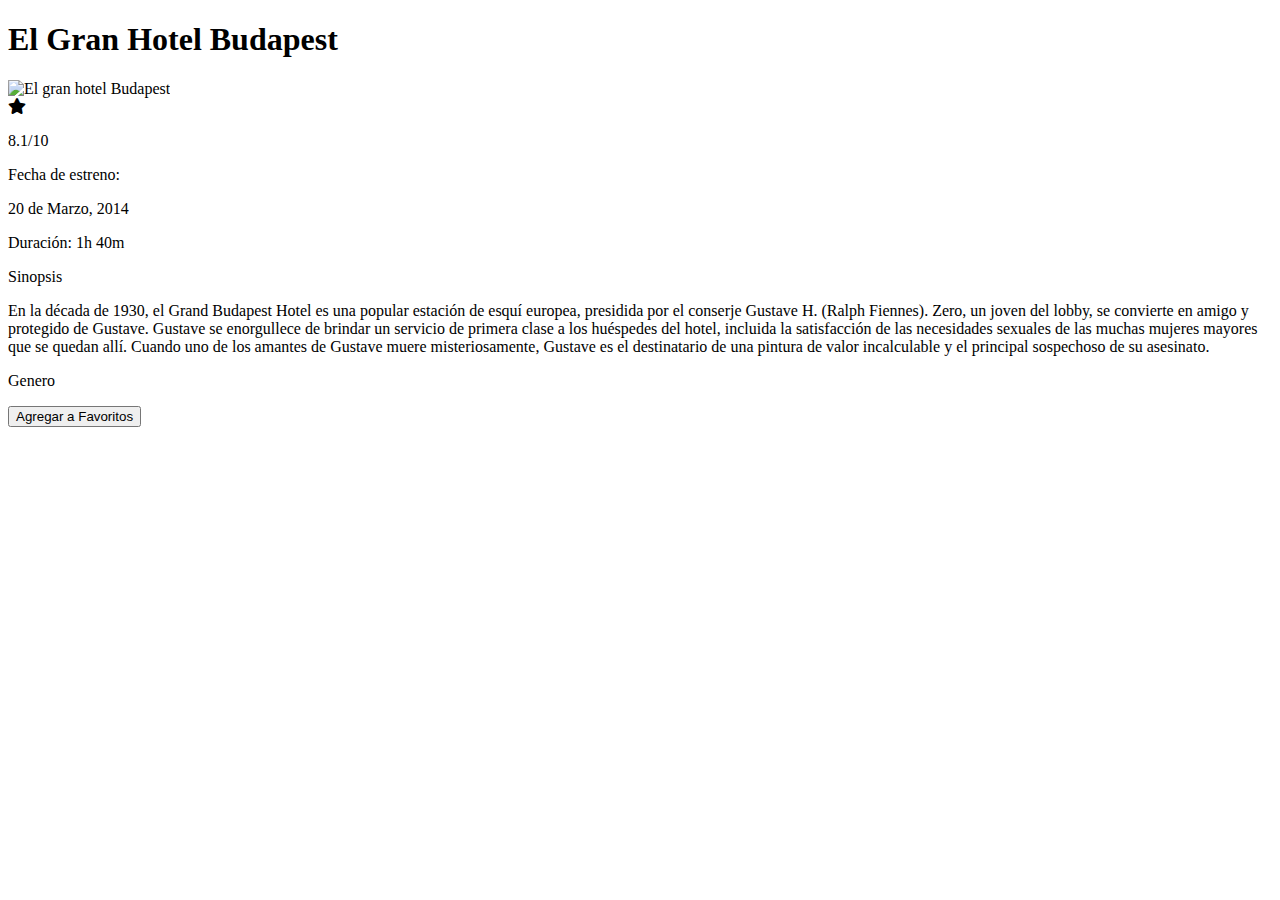
==== Detalles/detalles.html @ 9881c011 "Actualizacion general Luli" ====
<!DOCTYPE html>
<html lang="en">
<head>
    <meta charset="UTF-8">
    <meta http-equiv="X-UA-Compatible" content="IE=edge">
    <meta name="viewport" content="width=device-width, initial-scale=1.0">
    <title>Document</title>
    <link rel="stylesheet" href="./Detalles/css/styleDetalle.css">
    <link rel="stylesheet" href="https://cdnjs.cloudflare.com/ajax/libs/font-awesome/5.15.2/css/all.min.css">
    <link href="https://fonts.googleapis.com/css2?family=Bebas+Neue&display=swap" rel="stylesheet">
    <link href="https://fonts.googleapis.com/css2?family=Urbanist:wght@500&display=swap" rel="stylesheet">
</head>
<body>
    

    <h1>El Gran Hotel Budapest</h1> 
    <div class="foto">
        <img src="./Detalles/" alt="El gran hotel Budapest">
    </div>

    <div class="calificacion">
        <i class="fas fa-star"></i>
        <p>8.1/10</p> 
    </div>

    <div>
        <p class="fecha">Fecha de estreno:</p>
        <p class="fechaNumero"> 20 de Marzo, 2014</p>
    </div>
    
    <div>
        <p>Duración: 1h 40m</p>
    </div> 
    
    <div class="sinopsis">
        <p >Sinopsis</p>

        <p>En la década de 1930, el Grand Budapest Hotel es una popular estación de esquí europea,
            presidida por el conserje Gustave H. (Ralph Fiennes). Zero, un joven del lobby, se convierte 
            en amigo y protegido de Gustave. Gustave se enorgullece de brindar un servicio de primera clase a 
            los huéspedes del hotel, incluida la satisfacción de las necesidades sexuales de las muchas mujeres
            mayores que se quedan allí. Cuando uno de los amantes de Gustave muere misteriosamente, Gustave es el 
            destinatario de una pintura de valor incalculable y el principal sospechoso de su asesinato.</p>
       
    </div>

    <p>Genero</p>

    <form action="Favoritos">
        <Button type="submit">Agregar a Favoritos</Button>
    </form>

</body>
</html>
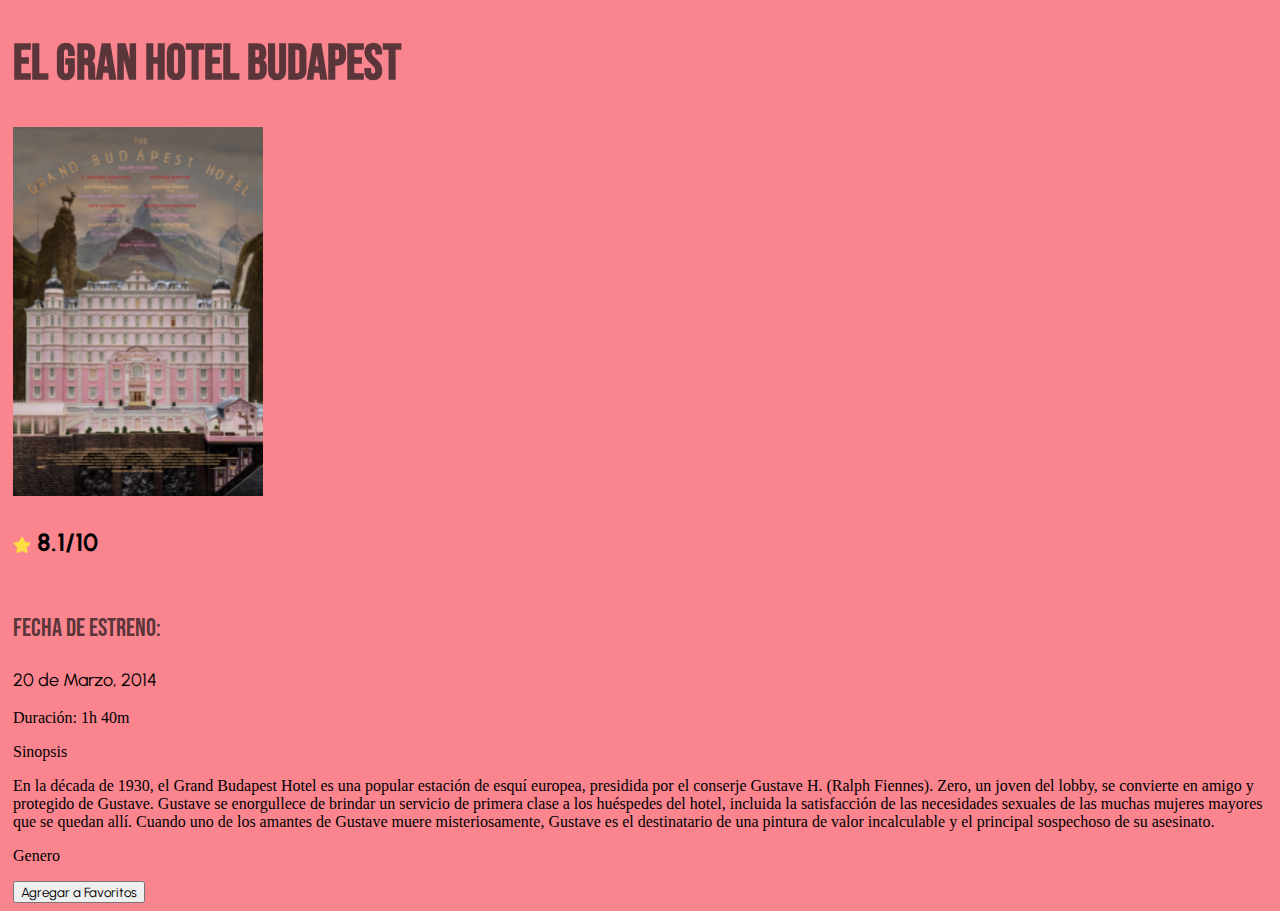
==== commit bedec593: "Actualizacion general Luli" ====
--- a/Detalles/detalles.html
+++ b/Detalles/detalles.html
@@ -5,7 +5,7 @@
     <meta http-equiv="X-UA-Compatible" content="IE=edge">
     <meta name="viewport" content="width=device-width, initial-scale=1.0">
     <title>Document</title>
-    <link rel="stylesheet" href="./Detalles/css/styleDetalle.css">
+    <link rel="stylesheet" href="./css/styleDetalle.css">
     <link rel="stylesheet" href="https://cdnjs.cloudflare.com/ajax/libs/font-awesome/5.15.2/css/all.min.css">
     <link href="https://fonts.googleapis.com/css2?family=Bebas+Neue&display=swap" rel="stylesheet">
     <link href="https://fonts.googleapis.com/css2?family=Urbanist:wght@500&display=swap" rel="stylesheet">
@@ -15,7 +15,7 @@
 
     <h1>El Gran Hotel Budapest</h1> 
     <div class="foto">
-        <img src="./Detalles/" alt="El gran hotel Budapest">
+        <img src="./img/GHB.png" alt="El gran hotel Budapest">
     </div>
 
     <div class="calificacion">
--- a/Detalles/css/styleDetalle.css
+++ b/Detalles/css/styleDetalle.css
@@ -0,0 +1,77 @@
+html{
+    margin-left: 5px;
+}
+body{
+    background-color: rgb(250, 133, 143);
+   
+}
+h1{
+    font-family: 'Bebas Neue', cursive;
+    font-size: 50px;
+    color:rgb(90, 53, 57) ;
+}
+
+div.foto{
+    display: flex;
+}
+
+div.foto img{
+    width: 250px;
+    display: flex;   
+}
+
+.calificacion i {
+    color: rgb(255, 220, 66);
+}
+
+.calificacion {
+    display: flex;
+    flex-direction: row;
+    align-items: baseline;
+}
+
+.calificacion p {
+    display: block;
+    padding: 6px;
+    font-family: 'Urbanist', sans-serif;
+    font-weight: bold;
+    font-size: 25px;
+}
+
+.fecha {
+    color: rgb(90, 53, 57);
+    font-family: 'Bebas Neue', cursive;
+    font-size: 25px;
+
+}
+
+.fechaNumero{
+    font-size: 18px;
+    font-family: 'Urbanist', sans-serif;
+}
+
+.duracion {
+    color: rgb(90, 53, 57);
+    font-family: 'Bebas Neue', cursive;
+    font-size: 25px;
+}
+.duracionTexto {
+    font-family: 'Urbanist', sans-serif;
+    font-size: 20px;
+}
+
+.sinopsisTitulo  {
+    color: rgb(90, 53, 57);
+    font-family: 'Bebas Neue', cursive;
+    font-size: 25px;
+}
+
+.sinopsisTexto {
+    font-family: 'Urbanist', sans-serif;
+    font-size: 18px;
+    letter-spacing: 0.5px;
+}
+
+form button {
+    font-family: 'Urbanist', sans-serif;
+}
